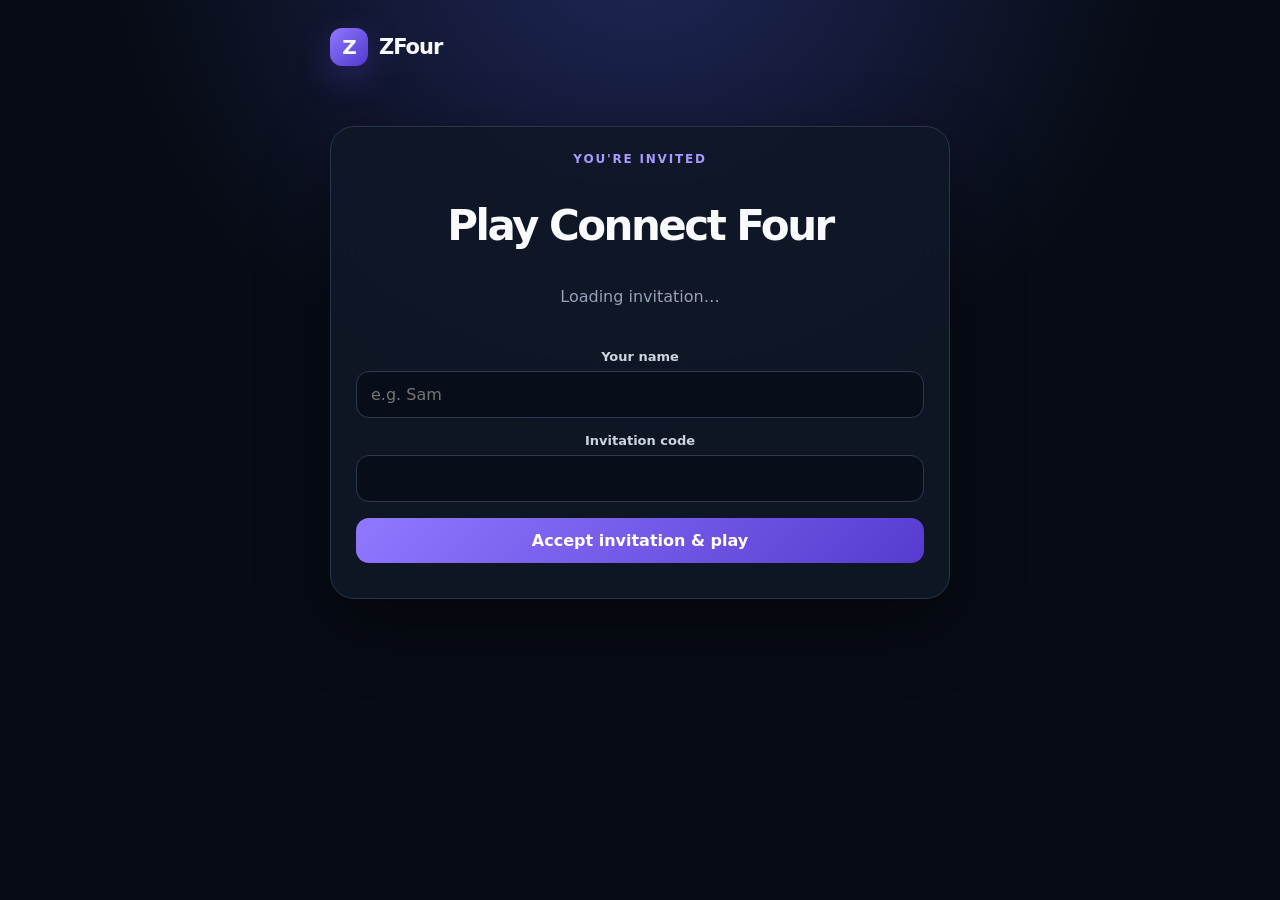
==== templates/invite.html @ a5bab802 "first commit" ====
<!DOCTYPE html>
<html>
<head>
<meta charset="UTF-8">
<meta name="viewport" content="width=device-width,initial-scale=1">
<title>Invitation — ZFour</title>
<link rel="stylesheet" href="/static/css/style.css">
</head>
<body>
<div class="container narrow">
    <header class="brand"><div class="logo">Z</div><span>ZFour</span></header>

    <section class="card invite">
        <div class="eyebrow">YOU'RE INVITED</div>
        <h1>Play Connect Four</h1>
        <p id="description">Loading invitation…</p>

        <div class="player-preview" id="preview"></div>

        <label>Your name</label>
        <input id="name" maxlength="24" placeholder="e.g. Sam">

        <label>Invitation code</label>
        <input id="code" readonly>

        <button class="primary" onclick="acceptInvite()">Accept invitation &amp; play</button>
        <div id="error" class="error"></div>
    </section>
</div>

<script>
const gameId = "{{ game_id }}";

async function loadInvite() {
    const response = await fetch("/api/invite/" + gameId);
    const data = await response.json();

    if (!response.ok) {
        document.getElementById("description").textContent = data.error;
        return;
    }

    document.getElementById("description").textContent =
        data.host_name + " created a private game and is waiting for you.";

    document.getElementById("code").value = data.invite_code;

    document.getElementById("preview").innerHTML = `
        <div><i class="dot ${data.host_color}"></i>
        <strong>${escapeHtml(data.host_name)}</strong>
        <small>Host · ${data.host_color}</small></div>

        <div><i class="dot ${data.guest_color}"></i>
        <strong>You</strong>
        <small>Guest · ${data.guest_color}</small></div>
    `;
}

async function acceptInvite() {
    const name = document.getElementById("name").value.trim();
    const code = document.getElementById("code").value;

    if (!name) {
        document.getElementById("error").textContent = "Enter your name.";
        return;
    }

    const response = await fetch("/api/join", {
        method: "POST",
        headers: {"Content-Type": "application/json"},
        body: JSON.stringify({game_id: gameId, code, name})
    });

    const data = await response.json();

    if (!response.ok) {
        document.getElementById("error").textContent = data.error;
        return;
    }

    location.href = "/game/" + gameId + "?role=guest";
}

function escapeHtml(value) {
    return String(value).replace(/[&<>"']/g, c => ({
        "&":"&amp;", "<":"&lt;", ">":"&gt;",
        '"':"&quot;", "'":"&#039;"
    }[c]));
}

loadInvite();
</script>
</body>
</html>
---- static/css/style.css ----
:root{
    --bg:#070b14;
    --panel:#101827;
    --panel2:#151f31;
    --text:#f8fafc;
    --muted:#94a3b8;
    --line:#26344c;
    --purple:#8065ff;
    --red:#ff4d5f;
    --yellow:#ffd84d;
}

*{box-sizing:border-box}

body{
    margin:0;
    min-height:100vh;
    color:var(--text);
    background:
        radial-gradient(circle at 50% -10%,#20285a 0,#070b14 45%);
    font-family:Inter,system-ui,-apple-system,BlinkMacSystemFont,"Segoe UI",sans-serif;
}

button,input{font:inherit}

.container{
    width:min(980px,calc(100% - 28px));
    margin:auto;
    padding:28px 0 50px;
}

.narrow{max-width:620px}

.brand{
    display:flex;
    align-items:center;
    gap:11px;
    font-size:21px;
    font-weight:900;
    letter-spacing:-.05em;
}

.logo{
    width:38px;
    height:38px;
    display:grid;
    place-items:center;
    border-radius:12px;
    background:linear-gradient(135deg,#9078ff,#5038cc);
    box-shadow:0 12px 35px #6348db55;
    font-size:20px;
    font-weight:900;
    letter-spacing:-.04em;
    line-height:1;
}

.hero{
    text-align:center;
    padding:70px 0 35px;
}

.eyebrow{
    color:#a99aff;
    font-size:12px;
    font-weight:900;
    letter-spacing:.15em;
}

.hero h1{
    margin:15px 0;
    font-size:clamp(48px,9vw,82px);
    line-height:.9;
    letter-spacing:-.07em;
}

.hero p{
    max-width:600px;
    margin:auto;
    color:var(--muted);
    line-height:1.65;
    font-size:17px;
}

.cards{
    display:grid;
    grid-template-columns:1fr 1fr;
    gap:18px;
    max-width:760px;
    margin:auto;
}

.card{
    background:#101827e8;
    border:1px solid var(--line);
    border-radius:24px;
    padding:25px;
    box-shadow:0 25px 70px #0006;
    backdrop-filter:blur(18px);
}

.card h2{margin:0 0 7px}

.card p{
    color:var(--muted);
    line-height:1.5;
    margin:0 0 20px;
}

label{
    display:block;
    color:#cbd5e1;
    font-size:13px;
    font-weight:800;
    margin:15px 0 7px;
}

input{
    width:100%;
    padding:13px 14px;
    border-radius:13px;
    border:1px solid #2c3950;
    background:#080e19;
    color:white;
    outline:none;
}

input:focus{
    border-color:var(--purple);
    box-shadow:0 0 0 3px #8065ff22;
}

.colors{
    display:flex;
    gap:10px;
}

.color{
    flex:1;
    border:1px solid #2c3950;
    background:#080e19;
    color:white;
    padding:12px;
    border-radius:13px;
    cursor:pointer;
}

.color.active{
    border-color:white;
    background:#202b40;
    box-shadow:0 0 0 2px #8065ff;
}

.dot{
    display:inline-block;
    width:13px;
    height:13px;
    border-radius:50%;
    vertical-align:-1px;
    margin-right:7px;
}

.red{background:var(--red)}
.yellow{background:var(--yellow)}

.primary,.secondary{
    width:100%;
    margin-top:16px;
    padding:13px;
    border:0;
    border-radius:13px;
    color:white;
    font-weight:900;
    cursor:pointer;
}

.primary{
    background:linear-gradient(135deg,#9078ff,#573bd0);
}

.secondary,.small{
    background:#182336;
    border:1px solid #30405a;
}

.secondary{color:white}

.error{
    color:#ff8d9a;
    margin-top:10px;
    font-size:13px;
}

footer{
    text-align:center;
    color:#64748b;
    font-size:12px;
    margin-top:25px;
}

.topbar{
    display:flex;
    align-items:center;
    justify-content:space-between;
    margin-bottom:22px;
}

.small{
    color:#dbeafe;
    border-radius:10px;
    padding:9px 12px;
    cursor:pointer;
}

.game-layout{
    display:grid;
    grid-template-columns:1fr 280px;
    gap:20px;
}

.board-card{padding:18px}

.status{
    text-align:center;
    font-weight:900;
    font-size:18px;
    margin:3px 0 16px;
}

.board{
    background:#2849ad;
    padding:10px;
    border-radius:23px;
    display:grid;
    grid-template-columns:repeat(7,1fr);
    gap:9px;
    box-shadow:inset 0 0 0 1px #ffffff18,0 25px 60px #0007;
}

.cell{
    aspect-ratio:1;
    border:0;
    border-radius:50%;
    background:#07101e;
    box-shadow:inset 0 6px 9px #0009;
    cursor:pointer;
    transition:.15s;
}

.cell:hover{transform:scale(.94)}

.cell.red{
    background:var(--red);
    box-shadow:inset 0 5px 8px #b2182b,0 0 17px #ff4d5f55;
}

.cell.yellow{
    background:var(--yellow);
    box-shadow:inset 0 5px 8px #b98b00,0 0 17px #ffd84d55;
}

.player{
    display:flex;
    align-items:center;
    gap:10px;
    background:#0c1422;
    border:1px solid #27354d;
    border-radius:14px;
    padding:13px;
    margin-top:9px;
}

.player .dot{margin:0}

.player small{
    display:block;
    color:var(--muted);
    margin-top:3px;
}

.invite-box{
    margin-top:16px;
    padding:14px;
    border-radius:14px;
    background:#0c1422;
    border:1px dashed #3a4862;
}

.invite-box small{
    color:#94a3b8;
}

.code{
    font-size:25px;
    font-weight:900;
    letter-spacing:.15em;
    margin:7px 0 12px;
}

.invite-box button{
    width:100%;
    margin-top:7px;
}

.invite{
    margin-top:60px;
    text-align:center;
}

.invite h1{
    font-size:42px;
    letter-spacing:-.06em;
}

.player-preview{
    display:grid;
    grid-template-columns:1fr 1fr;
    gap:10px;
    margin:20px 0;
}

.player-preview>div{
    background:#0c1422;
    border:1px solid #27354d;
    border-radius:14px;
    padding:14px;
}

.player-preview small{
    display:block;
    color:var(--muted);
    margin-top:4px;
}

@media(max-width:760px){
    .cards,.game-layout{
        grid-template-columns:1fr;
    }

    .hero{padding-top:48px}

    .board{gap:6px;padding:7px}
}

@media(max-width:430px){
    .container{width:min(100% - 18px,980px)}
    .card{padding:19px}
    .hero h1{font-size:56px}
}
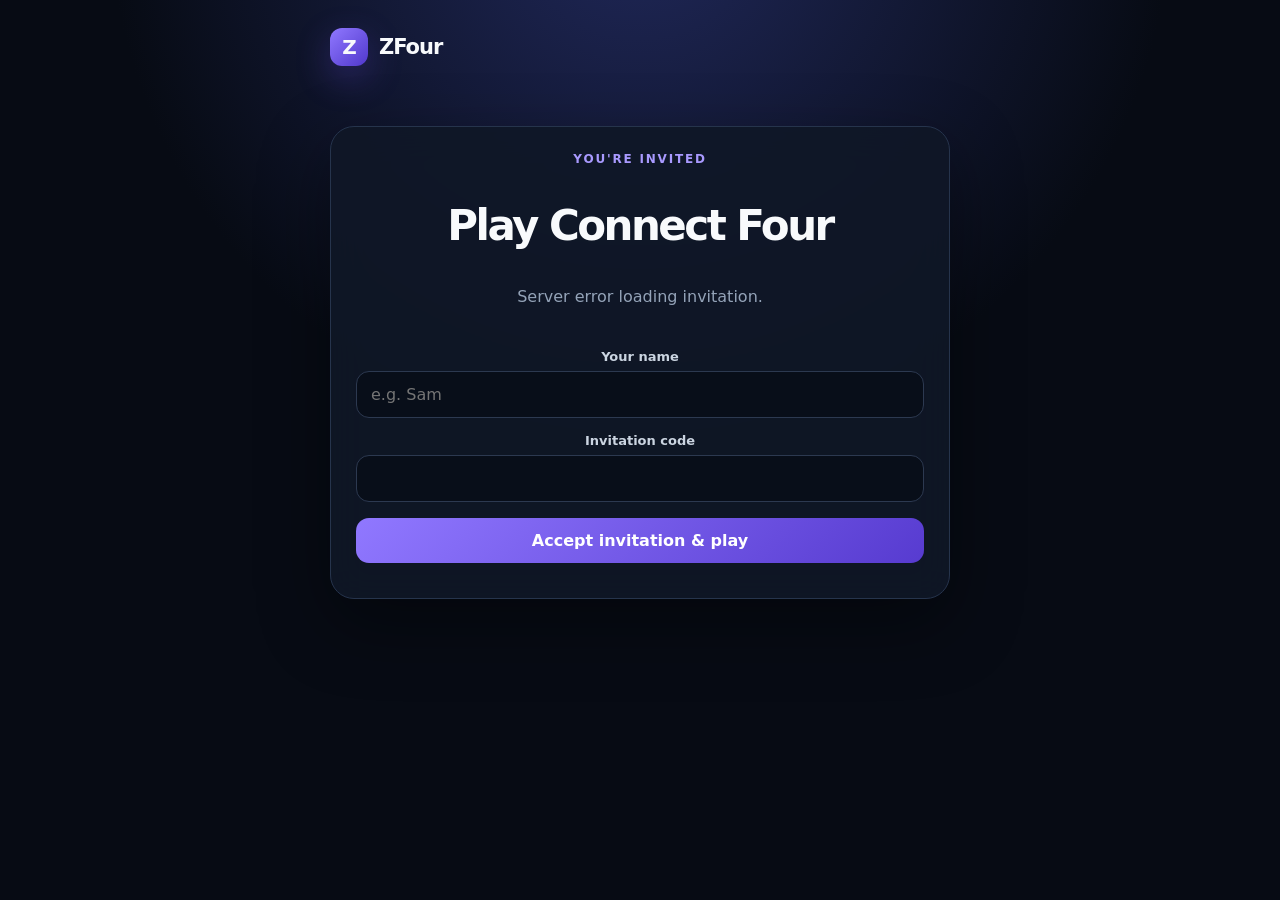
==== commit 1da41cfe: "Fix" ====
--- a/templates/invite.html
+++ b/templates/invite.html
@@ -32,53 +32,91 @@
 const gameId = "{{ game_id }}";
 
 async function loadInvite() {
-    const response = await fetch("/api/invite/" + gameId);
-    const data = await response.json();
+    try {
+        const response = await fetch("/api/invite/" + gameId);
+        const text = await response.text();
+        let data;
+        try {
+            data = JSON.parse(text);
+        } catch {
+            document.getElementById("description").textContent =
+                "Server error loading invitation.";
+            console.error("Non-JSON:", text.slice(0, 500));
+            return;
+        }
 
-    if (!response.ok) {
-        document.getElementById("description").textContent = data.error;
-        return;
+        if (!response.ok) {
+            document.getElementById("description").textContent =
+                data.error || "Invitation not found.";
+            return;
+        }
+
+        document.getElementById("description").textContent =
+            data.host_name + " created a private game and is waiting for you.";
+
+        document.getElementById("code").value = data.invite_code;
+
+        document.getElementById("preview").innerHTML = `
+            <div><i class="dot ${data.host_color}"></i>
+            <strong>${escapeHtml(data.host_name)}</strong>
+            <small>Host · ${data.host_color}</small></div>
+
+            <div><i class="dot ${data.guest_color}"></i>
+            <strong>You</strong>
+            <small>Guest · ${data.guest_color}</small></div>
+        `;
+    } catch (e) {
+        document.getElementById("description").textContent =
+            "Network error: " + e.message;
     }
-
-    document.getElementById("description").textContent =
-        data.host_name + " created a private game and is waiting for you.";
-
-    document.getElementById("code").value = data.invite_code;
-
-    document.getElementById("preview").innerHTML = `
-        <div><i class="dot ${data.host_color}"></i>
-        <strong>${escapeHtml(data.host_name)}</strong>
-        <small>Host · ${data.host_color}</small></div>
-
-        <div><i class="dot ${data.guest_color}"></i>
-        <strong>You</strong>
-        <small>Guest · ${data.guest_color}</small></div>
-    `;
 }
 
 async function acceptInvite() {
+    const errEl = document.getElementById("error");
+    errEl.textContent = "";
+
     const name = document.getElementById("name").value.trim();
     const code = document.getElementById("code").value;
 
     if (!name) {
-        document.getElementById("error").textContent = "Enter your name.";
+        errEl.textContent = "Enter your name.";
         return;
     }
 
-    const response = await fetch("/api/join", {
-        method: "POST",
-        headers: {"Content-Type": "application/json"},
-        body: JSON.stringify({game_id: gameId, code, name})
-    });
-
-    const data = await response.json();
-
-    if (!response.ok) {
-        document.getElementById("error").textContent = data.error;
+    if (!code) {
+        errEl.textContent = "Invitation code missing. Reload the page.";
         return;
     }
 
-    location.href = "/game/" + gameId + "?role=guest";
+    try {
+        const response = await fetch("/api/join", {
+            method: "POST",
+            headers: {"Content-Type": "application/json"},
+            body: JSON.stringify({ game_id: gameId, code, name })
+        });
+
+        // Read as text first — the server may return HTML on a crash.
+        const text = await response.text();
+        let data;
+        try {
+            data = JSON.parse(text);
+        } catch {
+            errEl.textContent = "Server error (non-JSON response). Check Render logs.";
+            console.error("Non-JSON response:", text.slice(0, 500));
+            return;
+        }
+
+        if (!response.ok) {
+            errEl.textContent = data.error || "Could not join the game.";
+            return;
+        }
+
+        location.href = "/game/" + gameId + "?role=guest";
+
+    } catch (e) {
+        errEl.textContent = "Network error: " + e.message;
+        console.error(e);
+    }
 }
 
 function escapeHtml(value) {
